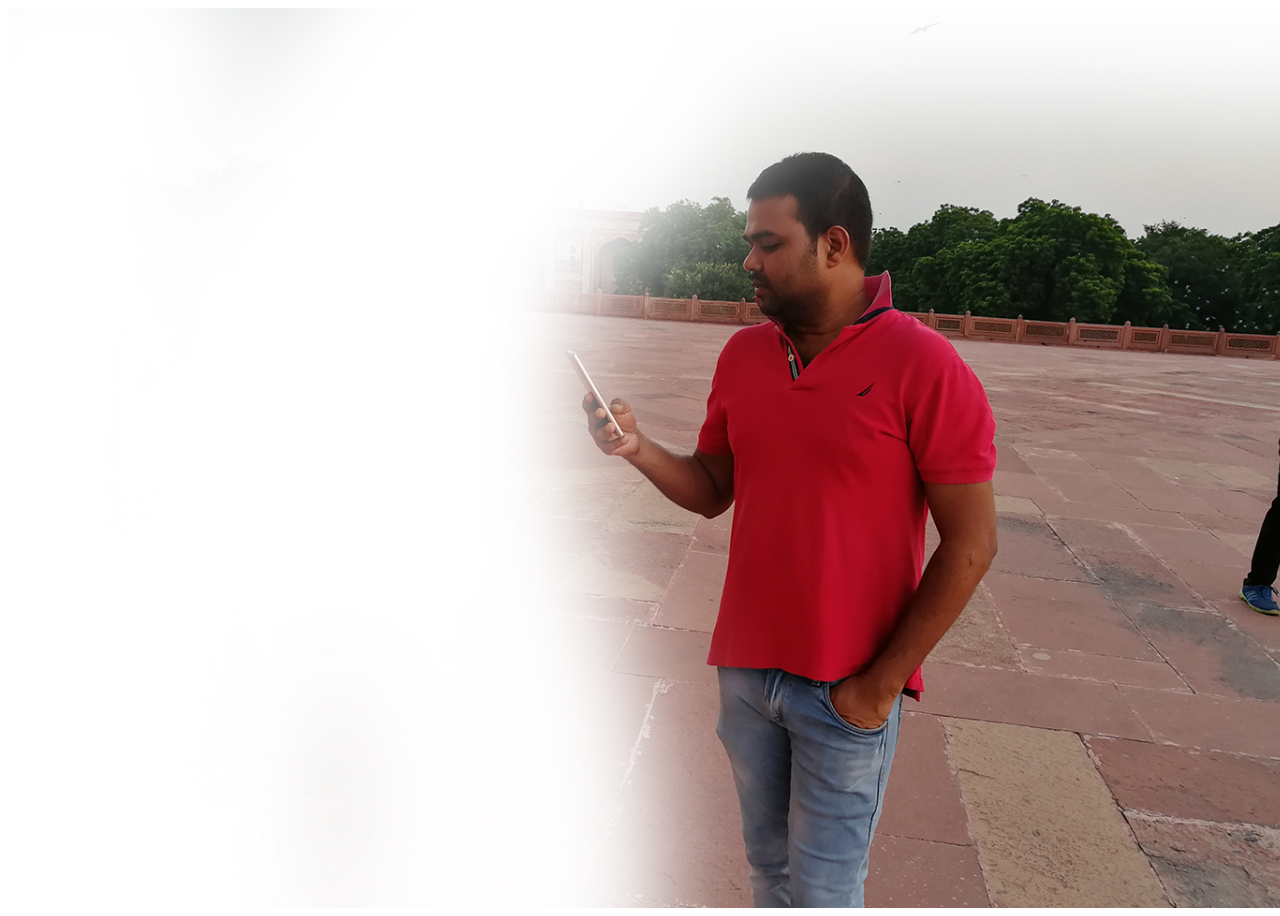
==== test.html @ d523f612 "Add files via upload" ====
<!DOCTYPE html>
<html>
<head>
	<title></title>
	<style type="text/css">
		body{width: 100%;}
		.banner{background: url("20150913_101407.jpg");width: 100%;height: 100vh;background-size: cover;background-repeat: no-repeat;}
	</style>
</head>
<body>
	<div class="banner"></div>

</body>
</html>
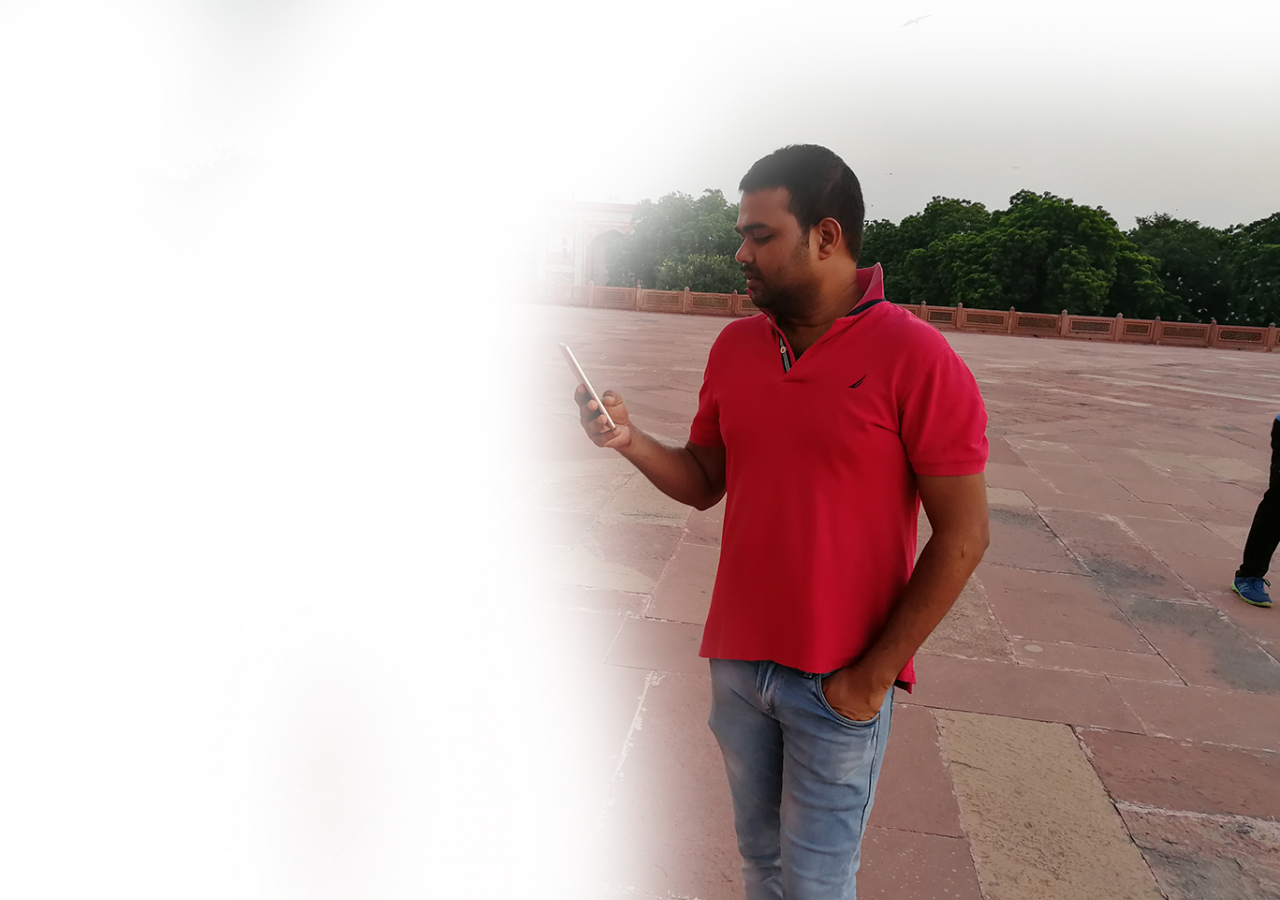
==== commit 55edf4b9: "Update test.html" ====
--- a/test.html
+++ b/test.html
@@ -3,7 +3,7 @@
 <head>
 	<title></title>
 	<style type="text/css">
-		body{width: 100%;}
+		body{width: 100%;margin:0;}
 		.banner{background: url("20150913_101407.jpg");width: 100%;height: 100vh;background-size: cover;background-repeat: no-repeat;}
 	</style>
 </head>
@@ -11,4 +11,4 @@
 	<div class="banner"></div>
 
 </body>
-</html>+</html>
